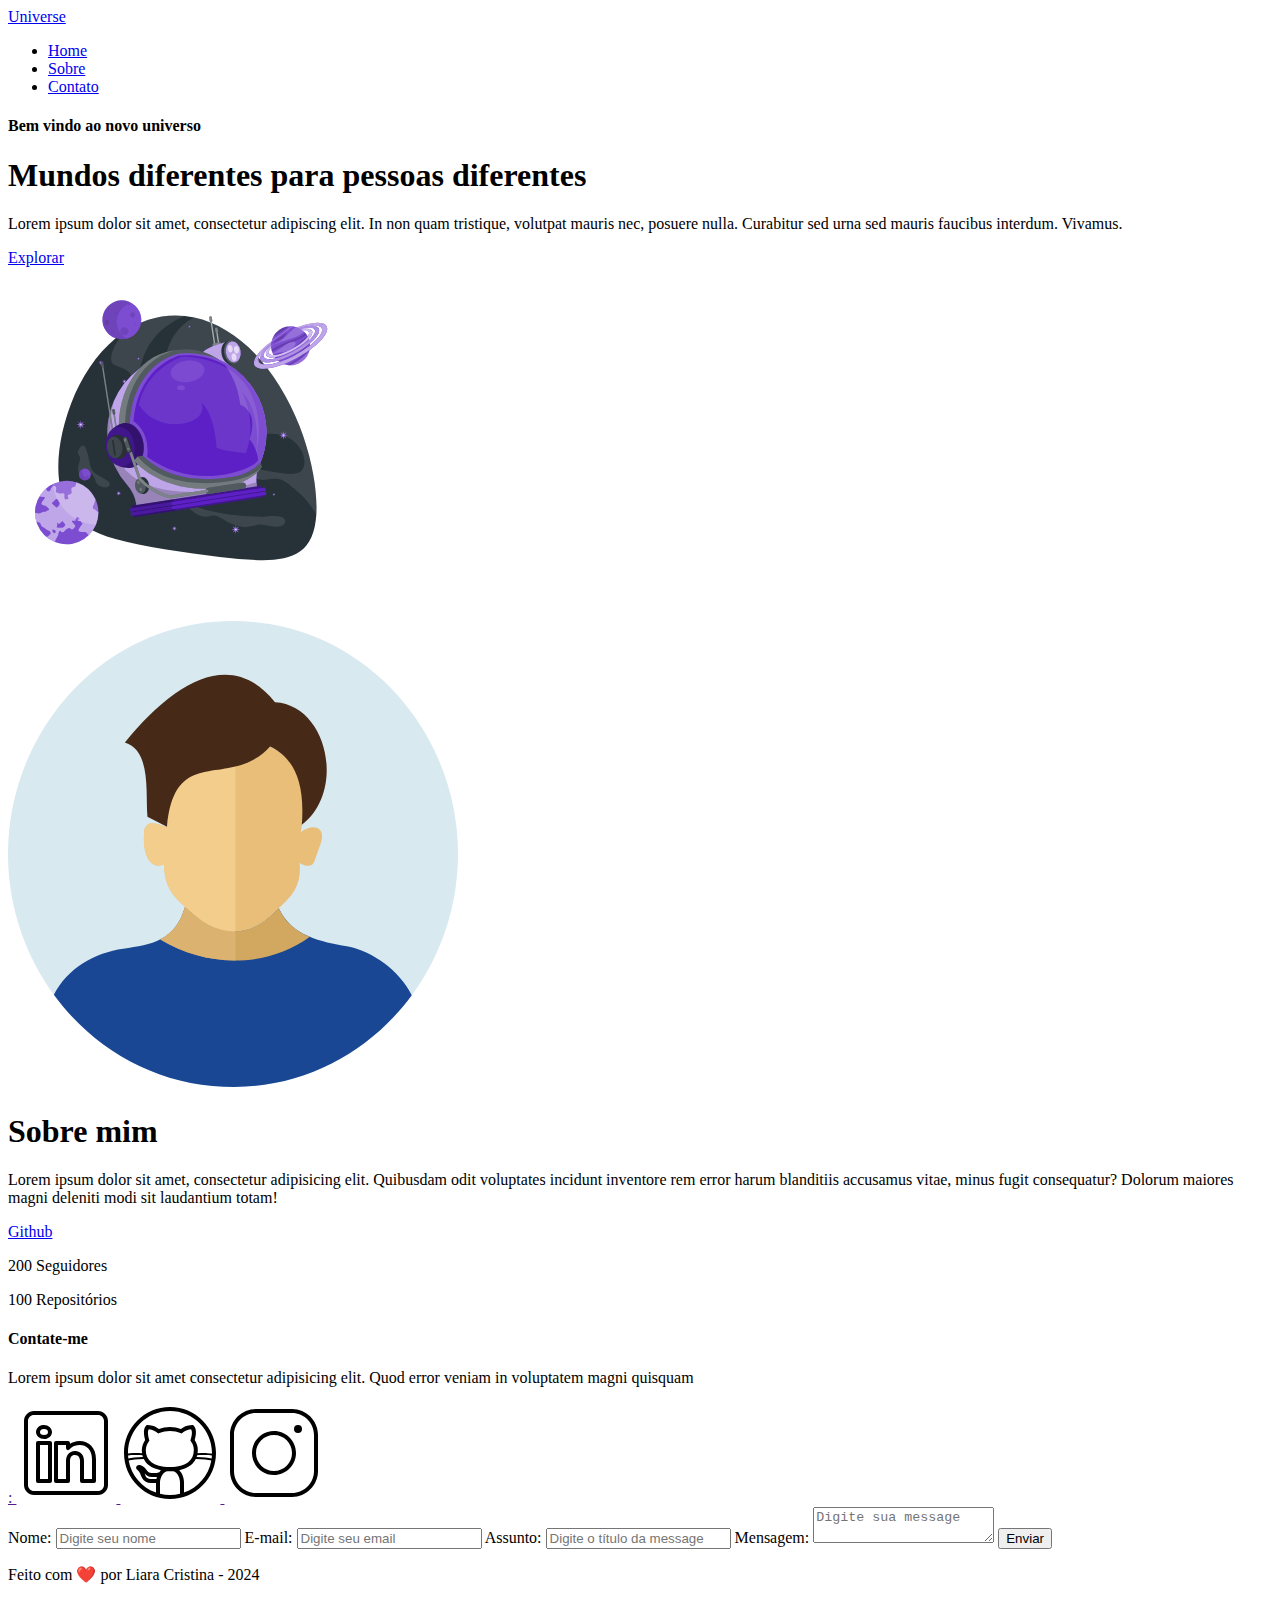
==== index.html @ 98d9c2f3 "html" ====
<!DOCTYPE html>
<html lang="pt-br">

<head>
    <meta charset="UTF-8"> <!--metadados são informações que não aparecem para o usuário -->
    <meta name="viewport" content="width=device-width, initial-scale=1.0">
    <meta name="description" content="Projeto Portfólio">
    <meta name="author" content="Generation Brasil - Liara">
    <meta name="keywords" content="HTML, CSS, Javascript">
    <link rel="icon" href="./assets/img/favicon.svg" />
    <title>Universe</title>
</head>

<body>

    <header>

        <div id="header_content"> <!-- identificador -->

            <div id="titulo">

                <a href="#">Universe</a>

            </div>

            <div id="menu">
                <nav>
                    <ul>
                        <li><a href="#">Home</a></li>
                        <li><a href="#about">Sobre</a></li>
                        <li><a href="#contact">Contato</a></li>
                    </ul>
                </nav>
            </div>

        </div>

    </header>

    <main>
        <section id="home">
            <article id="home_texto">
                <h4>Bem vindo ao novo universo</h4>
                <h1>Mundos diferentes para pessoas diferentes</h1>
                <p>Lorem ipsum dolor sit amet, consectetur adipiscing elit. In non quam tristique, volutpat mauris nec,
                    posuere nulla. Curabitur sed urna sed mauris faucibus interdum. Vivamus.</p>
                <a target="_blank" href="https://github.com/conteudoGeneration" alt="Github da Generation Brasil">
                    Explorar</a>
            </article>

            <article id="home_imagem">
                <img src="./assets/img/astronauta.svg" alt="Capacete de astronauta animado" width="350" height="350">
            </article>
        </section>

        <section id="about">

            <!-- Foto do Perfil do Github -->
            <img src="assets/img/user_01.svg" alt="Foto do Perfil do Github" width="450px">

            <!-- Texto Sobre você -->
            <article id="sobre_texto">

                <h1>Sobre mim</h1>

                <p>
                    Lorem ipsum dolor sit amet, consectetur adipisicing elit.
                    Quibusdam odit voluptates incidunt inventore rem error harum
                    blanditiis accusamus vitae, minus fugit consequatur?
                    Dolorum maiores magni deleniti modi sit laudantium totam!
                </p>

                <!-- Informações do Github -->
                <div id="sobre_github">

                    <a target="_blank" href="https://github.com/conteudoGeneration">Github</a>
                    <p>200 Seguidores</p>
                    <p>100 Repositórios</p>

                </div>

            </article>

        </section>

        <section id="contact">

            <!-- Seção de Contato - Redes Sociais-->
            <article id="redes_sociais">

                <h4>Contate-me</h4>
                <p>Lorem ipsum dolor sit amet consectetur adipisicing elit.
                    Quod error veniam in voluptatem magni quisquam</p>

                <div id="icones_redes_sociais">
                    <a href="">
                        <img src="" alt="" width="">:

                        <img src="assets/img/linkedin.svg" alt="LinkedIn" />
                    </a>
                    <a href="">
                        <img src="assets/img/github.svg" alt="Github" />
                    </a>
                    <a href="">
                        <img src="assets/img/instagram.svg" alt="Instagram" />
                    </a>
                </div>

            </article>

            <form action="" method="POST">

                <!-- Definição: Rótulo associado a um elemento de formulário, como uma caixa de texto.
                                            Função: O atributo for associa o rótulo a um elemento específico pelo seu id, facilitando a navegação para usuários de leitores de tela. -->
                <label for="name">Nome: </label>
                <input id="name" type="text" name="name" placeholder="Digite seu nome">
                <span id="txtNome"></span>

                <label for="email">E-mail: </label>
                <input id="email" type="text" name="email" placeholder="Digite seu email">
                <span id="txtEmail"></span>

                <label for="subject">Assunto: </label>
                <input id="subject" type="text" name="subject" placeholder="Digite o título da message">
                <span id="txtSubject"></span>

                <label for="message">Mensagem: </label>
                <textarea id="message" name="message" placeholder="Digite sua message"></textarea>
                <button type="submit">Enviar</button>

            </form>

        </section>


    </main>

    <footer>
        <p>Feito com ❤️ por Liara Cristina - 2024</p>
    </footer>

</body>

</html>
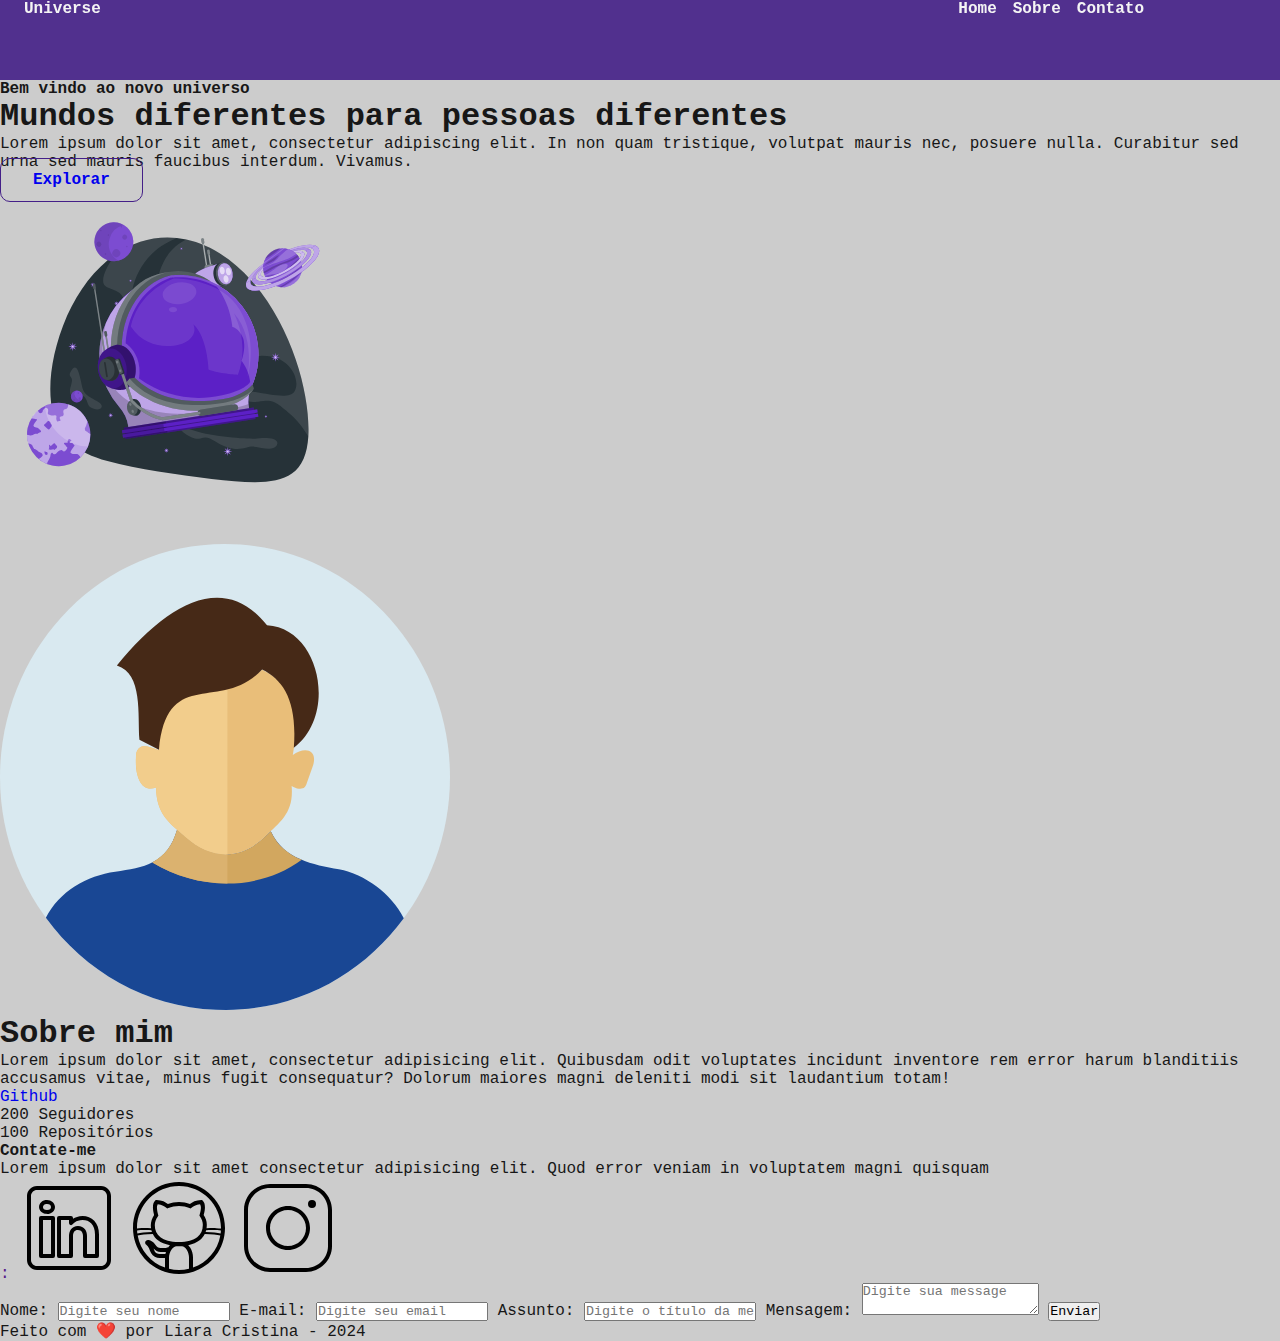
==== commit 2e2c8cfb: "feat: style" ====
--- a/index.html
+++ b/index.html
@@ -8,14 +8,15 @@
     <meta name="author" content="Generation Brasil - Liara">
     <meta name="keywords" content="HTML, CSS, Javascript">
     <link rel="icon" href="./assets/img/favicon.svg" />
+    <link rel="stylesheet" href="./assets/css/style.css">
     <title>Universe</title>
 </head>
 
 <body>
 
-    <header>
+    <header class="menu_container">
 
-        <div id="header_content"> <!-- identificador -->
+        <div id="header_content" class="menu_content"> <!-- identificador -->
 
             <div id="titulo">
 
@@ -25,7 +26,7 @@
 
             <div id="menu">
                 <nav>
-                    <ul>
+                    <ul class="flex menu_lista">
                         <li><a href="#">Home</a></li>
                         <li><a href="#about">Sobre</a></li>
                         <li><a href="#contact">Contato</a></li>
@@ -44,7 +45,7 @@
                 <h1>Mundos diferentes para pessoas diferentes</h1>
                 <p>Lorem ipsum dolor sit amet, consectetur adipiscing elit. In non quam tristique, volutpat mauris nec,
                     posuere nulla. Curabitur sed urna sed mauris faucibus interdum. Vivamus.</p>
-                <a target="_blank" href="https://github.com/conteudoGeneration" alt="Github da Generation Brasil">
+                <a class="button" target="_blank" href="https://github.com/conteudoGeneration" alt="Github da Generation Brasil">
                     Explorar</a>
             </article>
 
--- a/assets/css/style.css
+++ b/assets/css/style.css
@@ -0,0 +1,87 @@
+* {
+    margin: 0;
+    padding: 0;
+    text-decoration: none;
+    font-family: 'Courier New', Courier, monospace;
+}
+
+:root {
+    --purple-200: #9a7bd1;
+
+    --purple-500: #6b36c8;
+    --purple-800: #441f88;
+
+    --black-800: #171717;
+
+    --gray-200: #cccccc;
+    --gray-400: #505861;
+
+    --white: #F9F9F9;
+}
+
+html{
+    scroll-behavior: smooth;
+}
+
+body{
+    background-color: var(--gray-200);
+    color: var(--black-800);
+}
+
+.button{
+    padding: 12px 32px;
+    border: 1px solid var(--purple-800);
+    border-radius: 10px;
+    text-align: center;
+    font-weight: 700;
+    button:active {
+    transform: scale(0.98)
+        }
+
+}
+
+.button:hover{
+    color: var(--white);
+    background-color: var(--purple-800);
+    transition: 0.3s;
+    
+}
+
+.flex {
+    display: flex;
+    justify-content: center;
+    align-items: center;
+}
+
+.menu_container{
+    background-color: var(--purple-800);
+    top: 0;
+    position: sticky;
+    filter: opacity(0.9);
+    height: 80px;
+}
+
+.menu_container a {
+    font-size: 16px;
+    color: var(--white);
+    font-weight: bold;
+}
+
+.menu_container a:hover {
+    color: var(--purple-200);
+}
+
+.menu_content {
+    max-width: 1120px;
+    padding: 0 24px;
+    width: 100%;
+    display: flex;
+    justify-content: space-between;
+}
+.menu_lista {
+    list-style: none;
+}
+
+.menu_lista li {
+    margin: 0 0 0 16px;
+}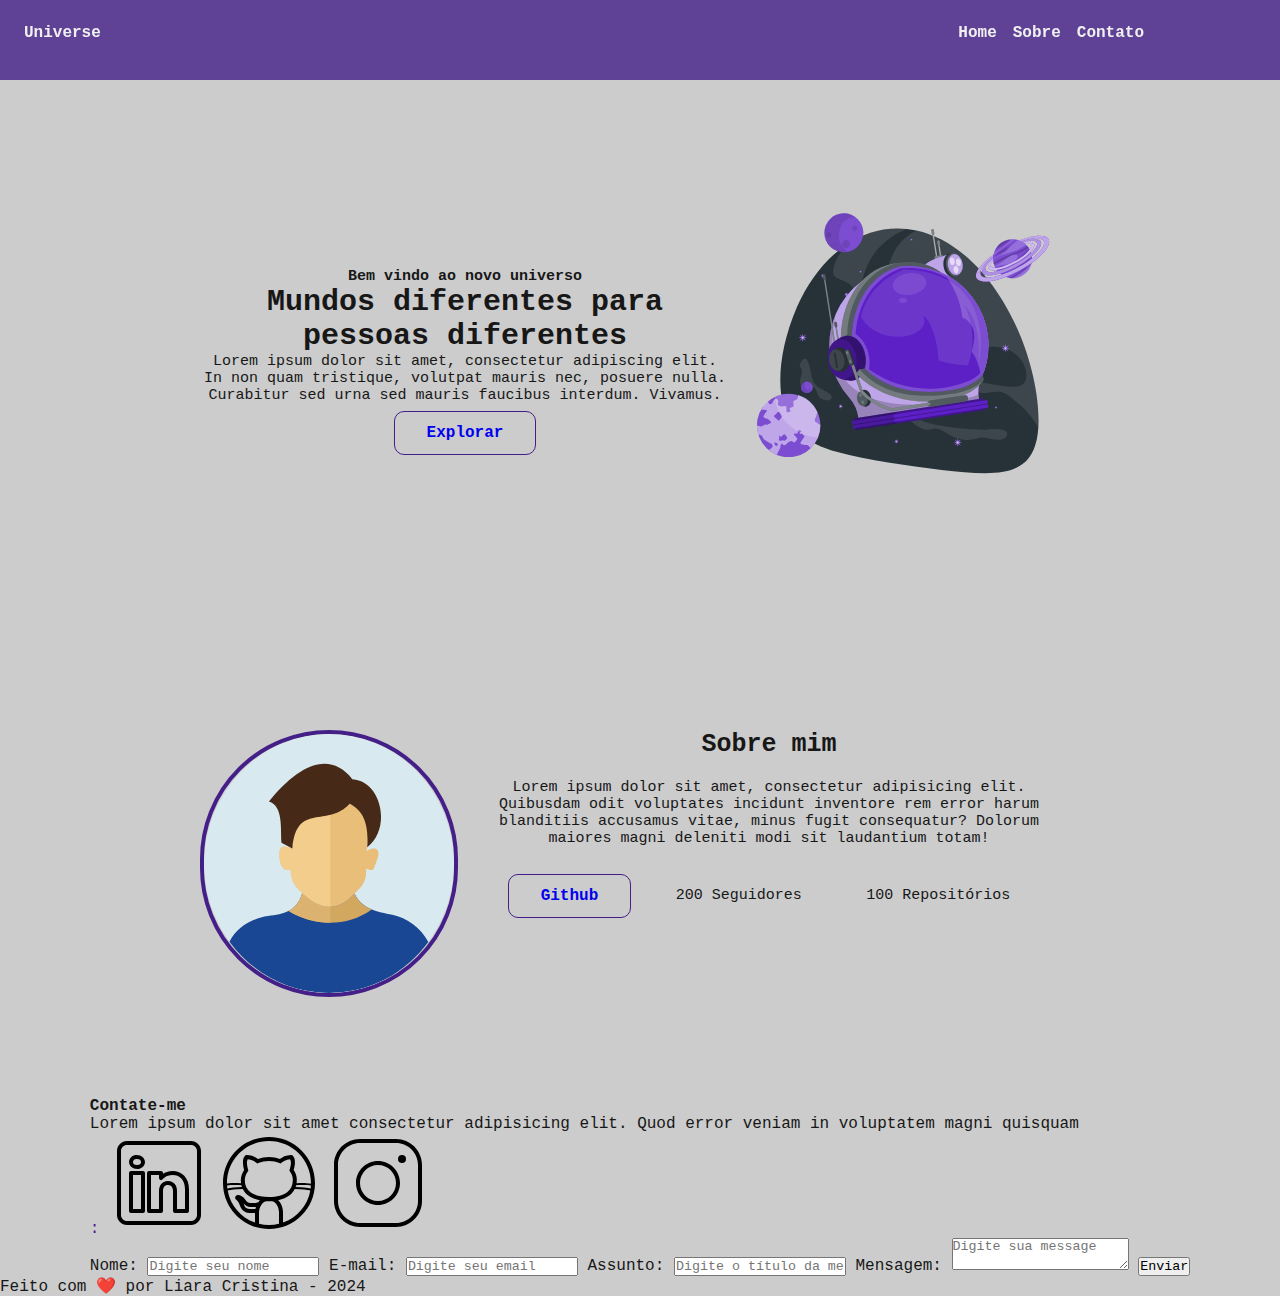
==== commit 102c00fe: "add: estilização de home e sobre mim" ====
--- a/index.html
+++ b/index.html
@@ -38,7 +38,7 @@
 
     </header>
 
-    <main>
+    <main class="conteudo_principal">
         <section id="home">
             <article id="home_texto">
                 <h4>Bem vindo ao novo universo</h4>
@@ -57,7 +57,7 @@
         <section id="about">
 
             <!-- Foto do Perfil do Github -->
-            <img src="assets/img/user_01.svg" alt="Foto do Perfil do Github" width="450px">
+            <img src="assets/img/user_01.svg" alt="Foto do Perfil do Github" width="250">
 
             <!-- Texto Sobre você -->
             <article id="sobre_texto">
@@ -74,7 +74,7 @@
                 <!-- Informações do Github -->
                 <div id="sobre_github">
 
-                    <a target="_blank" href="https://github.com/conteudoGeneration">Github</a>
+                    <a class="button" target="_blank" href="https://github.com/conteudoGeneration">Github</a>
                     <p>200 Seguidores</p>
                     <p>100 Repositórios</p>
 
--- a/assets/css/style.css
+++ b/assets/css/style.css
@@ -19,32 +19,35 @@
     --white: #F9F9F9;
 }
 
-html{
+html {
     scroll-behavior: smooth;
 }
 
-body{
+body {
     background-color: var(--gray-200);
     color: var(--black-800);
 }
 
-.button{
+.button {
+    
     padding: 12px 32px;
     border: 1px solid var(--purple-800);
     border-radius: 10px;
     text-align: center;
     font-weight: 700;
     button:active {
-    transform: scale(0.98)
-        }
+        transform: scale(0.98)
+    }
+    
+
 
 }
 
-.button:hover{
+.button:hover {
     color: var(--white);
     background-color: var(--purple-800);
     transition: 0.3s;
-    
+
 }
 
 .flex {
@@ -53,11 +56,11 @@
     align-items: center;
 }
 
-.menu_container{
+.menu_container {
     background-color: var(--purple-800);
     top: 0;
     position: sticky;
-    filter: opacity(0.9);
+    filter: opacity(0.8);
     height: 80px;
 }
 
@@ -73,15 +76,114 @@
 
 .menu_content {
     max-width: 1120px;
-    padding: 0 24px;
+    padding: 24px;
     width: 100%;
     display: flex;
     justify-content: space-between;
 }
+
 .menu_lista {
     list-style: none;
 }
 
 .menu_lista li {
     margin: 0 0 0 16px;
+}
+
+.conteudo_principal {
+    display: flex;
+    flex-direction: column;
+    align-items: center;
+    justify-content: space-around;
+   
+   
+
+}
+
+
+#home {
+    display: inline-flex;
+   justify-content: center;
+   align-items: center;
+    text-align: center;
+    margin:100px 200px;
+
+}
+
+
+#home_texto h4 {
+    font-size: 15px;
+    font-weight: 600;
+}
+
+#home_texto h1{
+    font-size: 30px;
+    font-weight: 700;
+}
+
+#home_texto p {
+    margin-bottom: 20px;
+    font-size: 15px;
+}
+
+#home_imagem{
+   
+    display: inline-flex;
+   
+
+}
+
+#about{
+    display: inline-flex;
+    margin: 100px 200px;
+}
+
+#about img{
+    border: 4.5px solid var(--purple-800);
+    border-radius: 200px;
+    
+}
+
+#sobre_texto h1{
+    display: flex;
+    justify-content: center;
+    text-align: center;
+    font-size: 25px;
+
+}
+
+#sobre_texto p{
+        display: flex;
+        justify-content: center;
+        text-align: center;
+        margin: 20px;
+        font-size: 15px;
+        
+}
+
+#sobre_github{
+        display: flex;
+        text-align: center;
+        align-items: center;
+        justify-content: center;
+        gap: 24.5px;
+        margin-top: 20px;
+
+}
+
+#sobre_github a{
+  
+    
+            padding: 12px 32px;
+            border: 1px solid var(--purple-800);
+            border-radius: 10px;
+            text-align: center;
+            font-weight: 700;
+            button:active {
+                transform: scale(0.98)
+            }
+    
+    
+    
+        
 }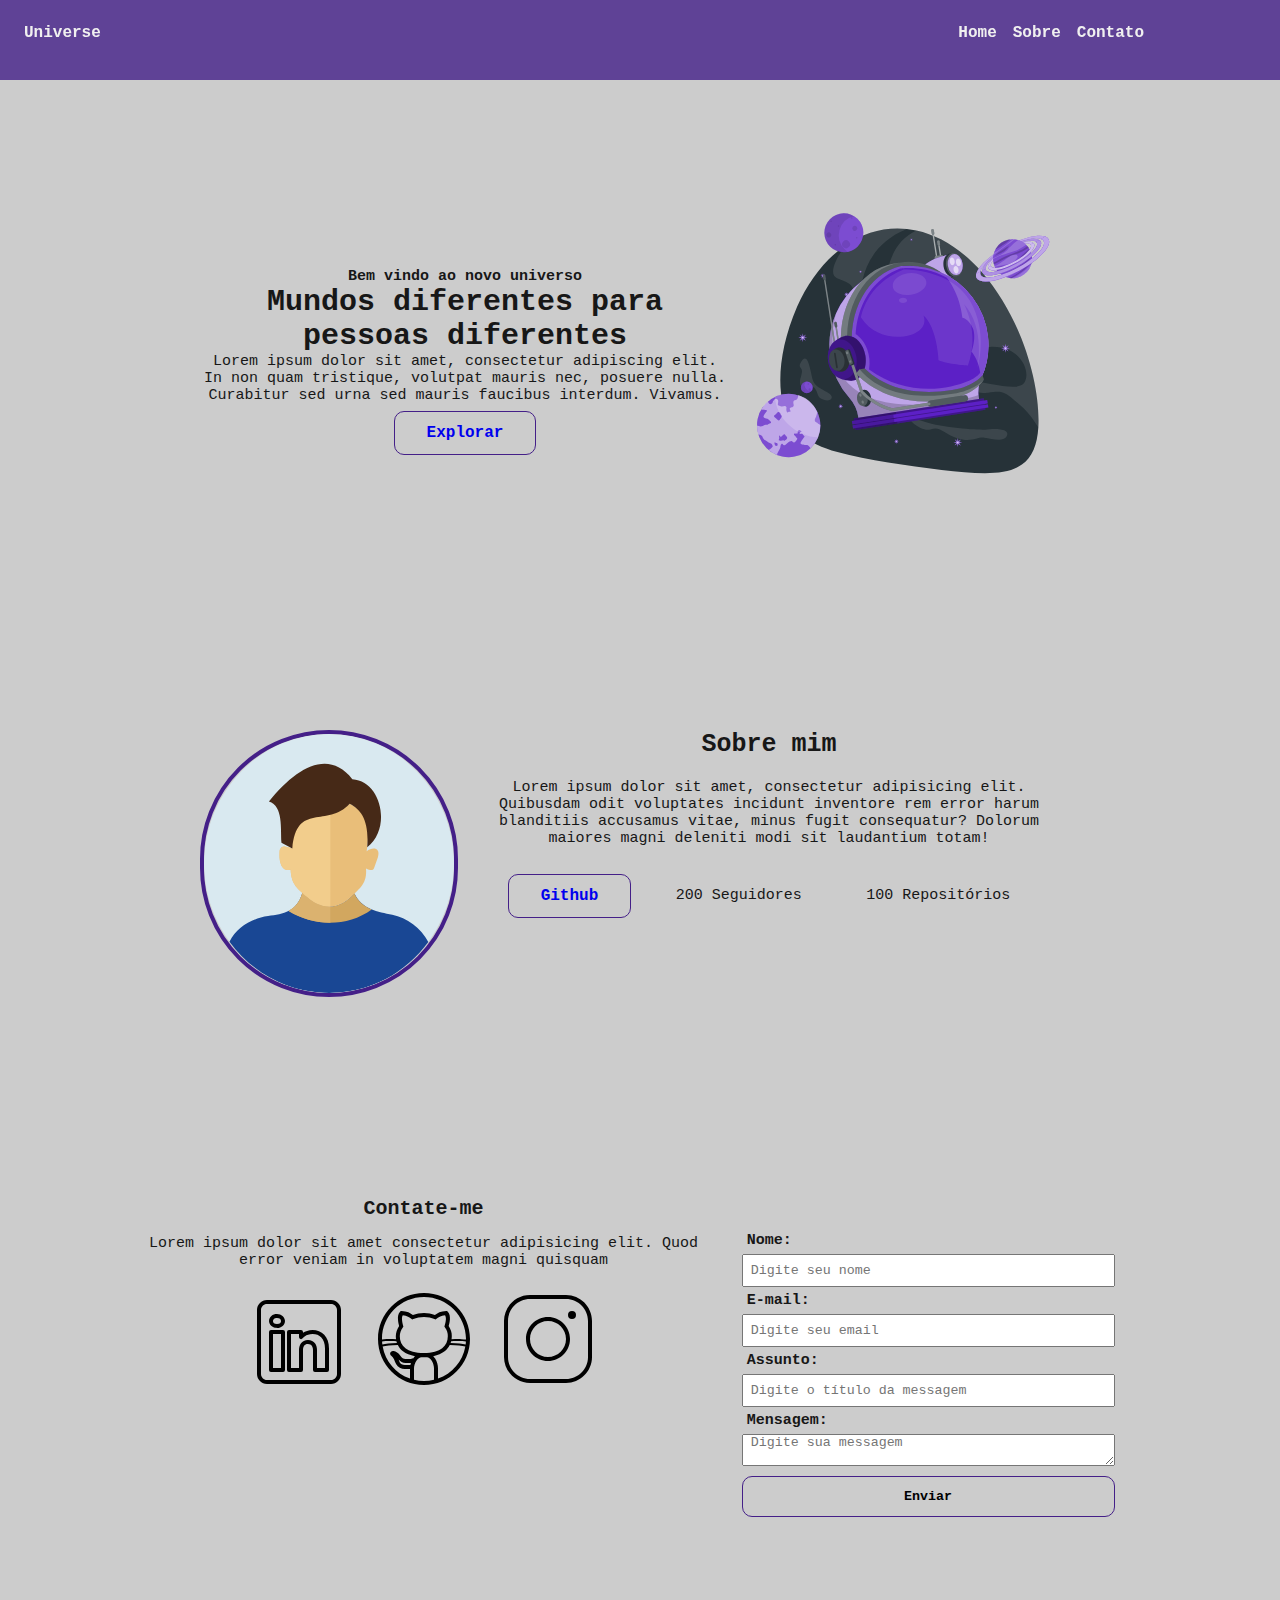
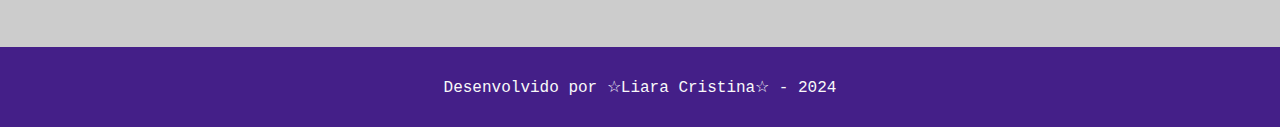
==== commit 30d1c1f5: "add: contate-me e formulário estilizados" ====
--- a/index.html
+++ b/index.html
@@ -94,9 +94,7 @@
                     Quod error veniam in voluptatem magni quisquam</p>
 
                 <div id="icones_redes_sociais">
-                    <a href="">
-                        <img src="" alt="" width="">:
-
+        
                         <img src="assets/img/linkedin.svg" alt="LinkedIn" />
                     </a>
                     <a href="">
@@ -109,7 +107,7 @@
 
             </article>
 
-            <form action="" method="POST">
+            <form class="formulario" action="sent" method="POST">
 
                 <!-- Definição: Rótulo associado a um elemento de formulário, como uma caixa de texto.
                                             Função: O atributo for associa o rótulo a um elemento específico pelo seu id, facilitando a navegação para usuários de leitores de tela. -->
@@ -122,12 +120,12 @@
                 <span id="txtEmail"></span>
 
                 <label for="subject">Assunto: </label>
-                <input id="subject" type="text" name="subject" placeholder="Digite o título da message">
+                <input id="subject" type="text" name="subject" placeholder="Digite o título da messagem">
                 <span id="txtSubject"></span>
 
                 <label for="message">Mensagem: </label>
-                <textarea id="message" name="message" placeholder="Digite sua message"></textarea>
-                <button type="submit">Enviar</button>
+                <textarea id="message" name="message" placeholder=" Digite sua messagem"></textarea>
+                <button class="button" type="submit">Enviar</button>
 
             </form>
 
@@ -137,7 +135,7 @@
     </main>
 
     <footer>
-        <p>Feito com ❤️ por Liara Cristina - 2024</p>
+        <p>Desenvolvido por ☆Liara Cristina☆ - 2024</p>
     </footer>
 
 </body>
--- a/assets/css/style.css
+++ b/assets/css/style.css
@@ -183,7 +183,69 @@
                 transform: scale(0.98)
             }
     
-    
-    
         
+}
+
+#contact {
+    display: flex;
+    justify-content: center;
+    text-align: center;
+    font-size: 20px;
+    display: inline-flex;
+    margin: 100px 200px;
+
+}
+
+#redes_sociais h4{
+    font-size: 20px;
+    margin-bottom: 15px;
+}
+
+#redes_sociais p{
+    font-size: 15px;
+    margin-bottom: 20px;
+}
+
+#icones_redes_sociais{
+    display: flex;
+        text-align: center;
+        align-items: center;
+        justify-content: center;
+        gap: 24.5px;
+        margin-top: 20px;
+}
+
+.formulario{
+    display: inline-flex;
+    flex-direction: column;
+    margin: 30px;
+    width: 600px;
+    
+
+}
+
+.formulario label{
+    display: flex;
+    padding: 5px;
+    font-size: 15px;   
+    font-weight: 550;
+
+}
+
+.formulario input{
+    padding: 7px;
+}
+
+.formulario button{
+    margin-top: 10px;
+background-color: var(--gray-200);
+
+}
+
+footer{
+    display: flex;
+    justify-content: center;
+    background-color: var(--purple-800);
+    padding: 30px;
+    color: var(--white);
 }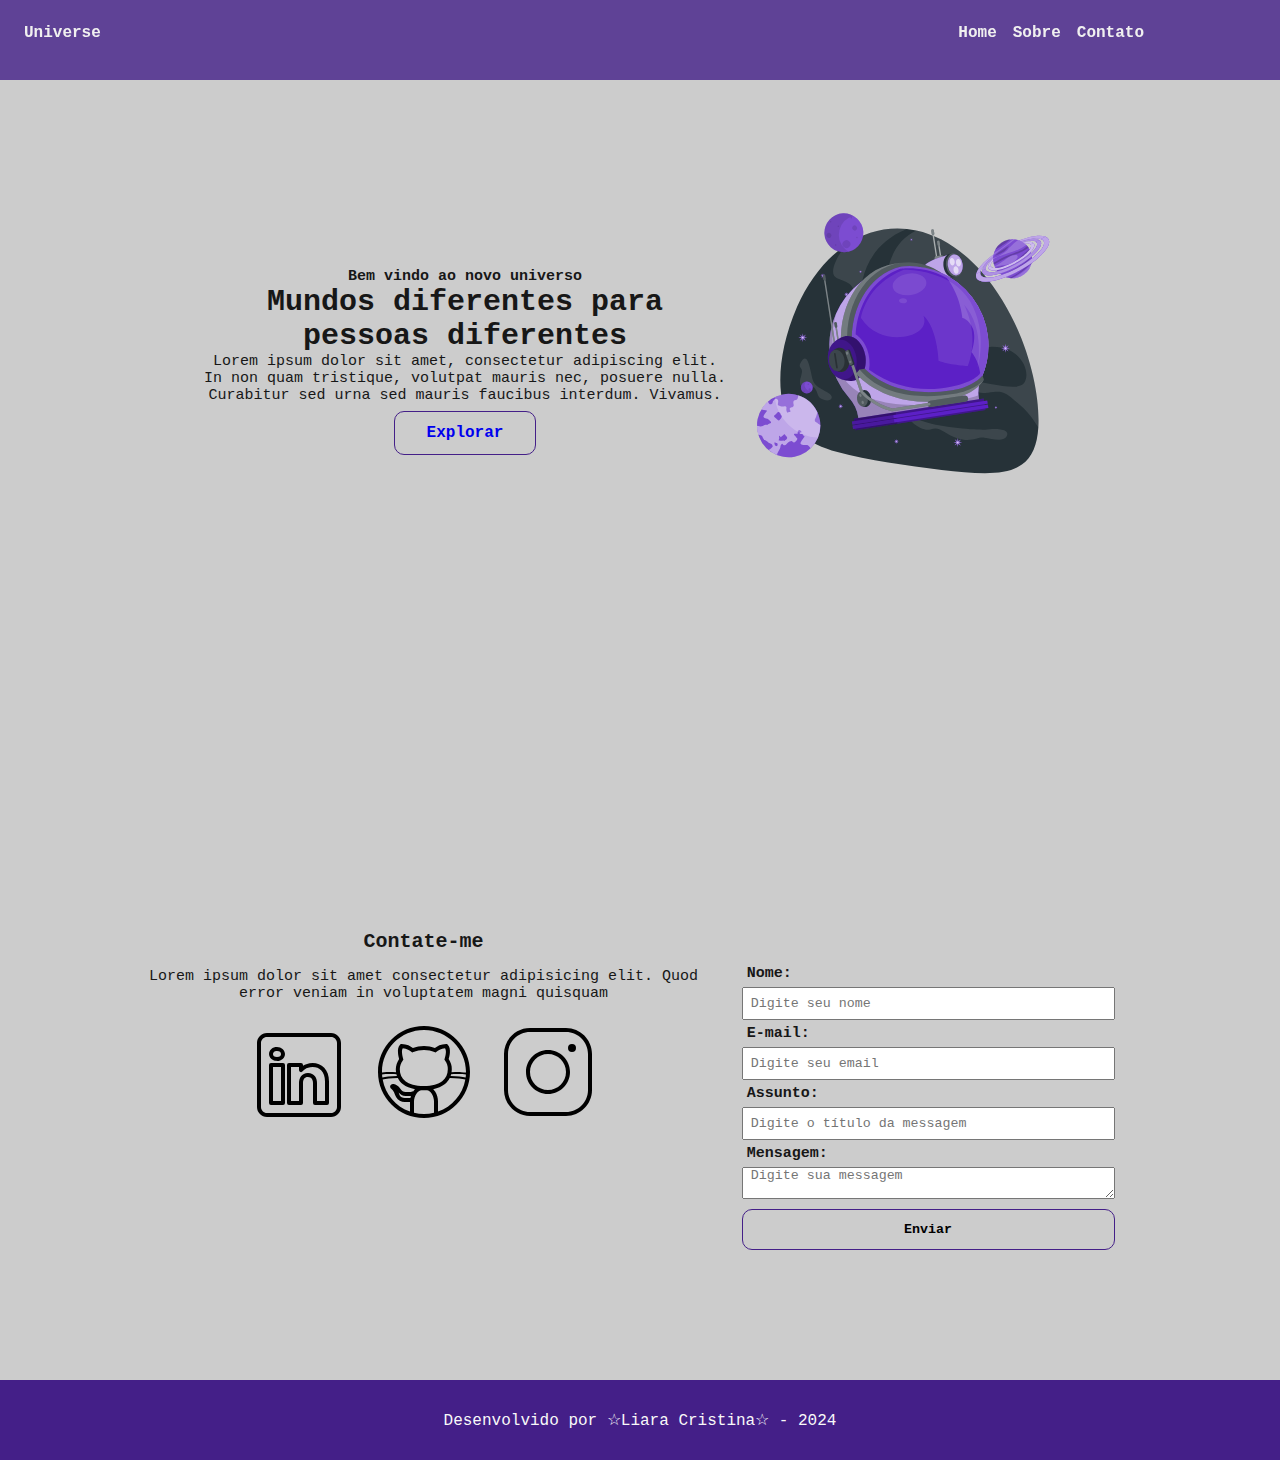
==== commit 7e7861fa: "feat: js + api github + forms" ====
--- a/index.html
+++ b/index.html
@@ -45,7 +45,8 @@
                 <h1>Mundos diferentes para pessoas diferentes</h1>
                 <p>Lorem ipsum dolor sit amet, consectetur adipiscing elit. In non quam tristique, volutpat mauris nec,
                     posuere nulla. Curabitur sed urna sed mauris faucibus interdum. Vivamus.</p>
-                <a class="button" target="_blank" href="https://github.com/conteudoGeneration" alt="Github da Generation Brasil">
+                <a class="button" target="_blank" href="https://github.com/conteudoGeneration"
+                    alt="Github da Generation Brasil">
                     Explorar</a>
             </article>
 
@@ -56,31 +57,6 @@
 
         <section id="about">
 
-            <!-- Foto do Perfil do Github -->
-            <img src="assets/img/user_01.svg" alt="Foto do Perfil do Github" width="250">
-
-            <!-- Texto Sobre você -->
-            <article id="sobre_texto">
-
-                <h1>Sobre mim</h1>
-
-                <p>
-                    Lorem ipsum dolor sit amet, consectetur adipisicing elit.
-                    Quibusdam odit voluptates incidunt inventore rem error harum
-                    blanditiis accusamus vitae, minus fugit consequatur?
-                    Dolorum maiores magni deleniti modi sit laudantium totam!
-                </p>
-
-                <!-- Informações do Github -->
-                <div id="sobre_github">
-
-                    <a class="button" target="_blank" href="https://github.com/conteudoGeneration">Github</a>
-                    <p>200 Seguidores</p>
-                    <p>100 Repositórios</p>
-
-                </div>
-
-            </article>
 
         </section>
 
@@ -94,8 +70,8 @@
                     Quod error veniam in voluptatem magni quisquam</p>
 
                 <div id="icones_redes_sociais">
-        
-                        <img src="assets/img/linkedin.svg" alt="LinkedIn" />
+
+                    <img src="assets/img/linkedin.svg" alt="LinkedIn" />
                     </a>
                     <a href="">
                         <img src="assets/img/github.svg" alt="Github" />
@@ -107,10 +83,11 @@
 
             </article>
 
-            <form class="formulario" action="sent" method="POST">
+            <form id="formulario" action="https://formsubmit.co/4adad767ef7224c9e66134231547f5a0" method="POST">
 
-                <!-- Definição: Rótulo associado a um elemento de formulário, como uma caixa de texto.
-                                            Função: O atributo for associa o rótulo a um elemento específico pelo seu id, facilitando a navegação para usuários de leitores de tela. -->
+                <input type="hidden" name="_next" value="http://localhost:5500/sucesso.html">
+                <input type="hidden" name="_captcha" value="false">
+
                 <label for="name">Nome: </label>
                 <input id="name" type="text" name="name" placeholder="Digite seu nome">
                 <span id="txtNome"></span>
@@ -138,6 +115,7 @@
         <p>Desenvolvido por ☆Liara Cristina☆ - 2024</p>
     </footer>
 
+    <script src="assets/js/script.js"> </script>
 </body>
 
 </html>--- a/assets/css/style.css
+++ b/assets/css/style.css
@@ -215,7 +215,7 @@
         margin-top: 20px;
 }
 
-.formulario{
+#formulario{
     display: inline-flex;
     flex-direction: column;
     margin: 30px;
@@ -224,7 +224,7 @@
 
 }
 
-.formulario label{
+#formulario label{
     display: flex;
     padding: 5px;
     font-size: 15px;   
@@ -232,13 +232,13 @@
 
 }
 
-.formulario input{
+#formulario input{
     padding: 7px;
 }
 
-.formulario button{
+#formulario button{
     margin-top: 10px;
-background-color: var(--gray-200);
+    background-color: var(--gray-200);
 
 }
 
